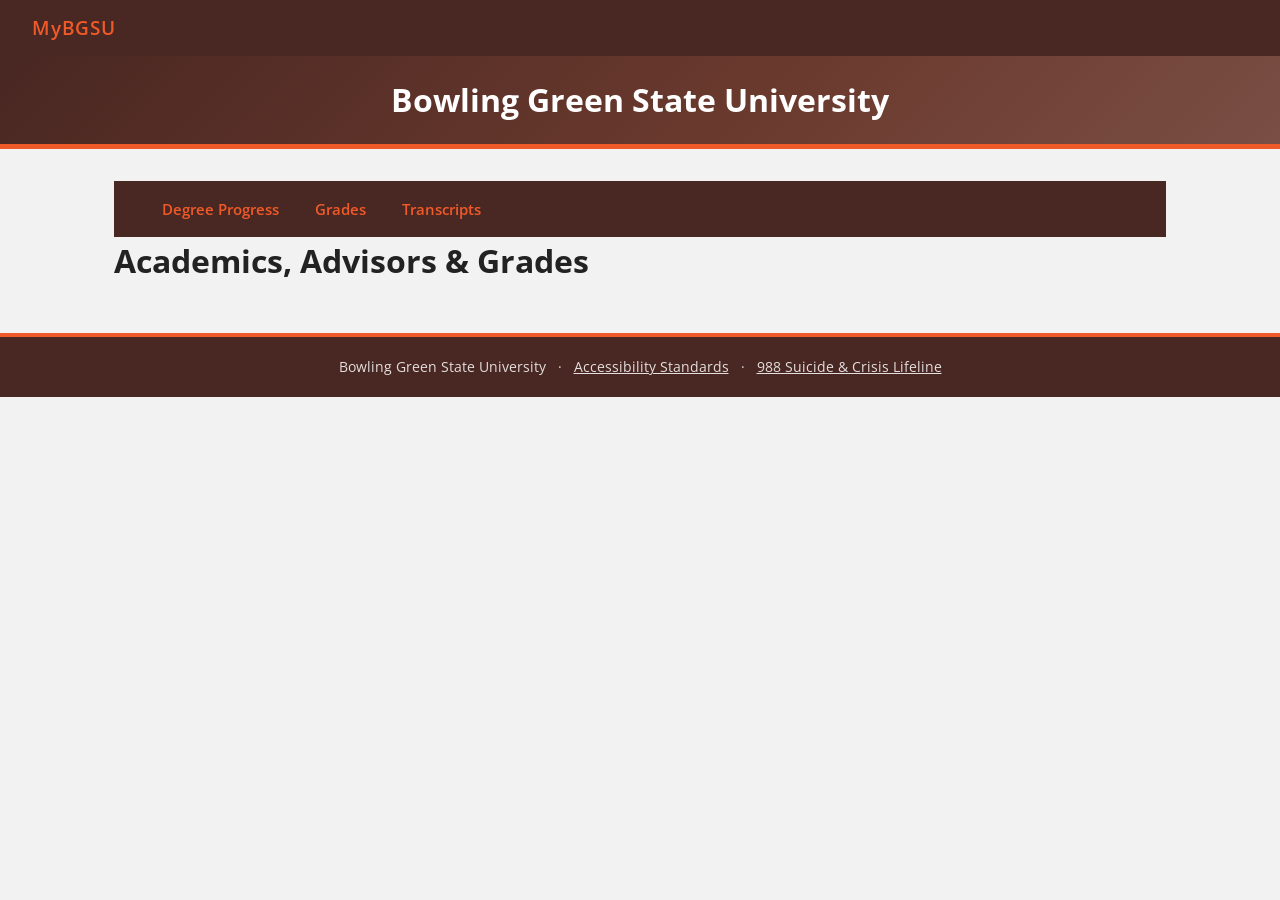
==== academics.html @ 558c25c1 "fixed home links" ====
<!DOCTYPE html>
<html lang="en">
<head>
  <meta charset="utf-8">
  <meta name="viewport" content="width=device-width, initial-scale=1">
  <title>MyBGSU — Sign In</title>
  <link href="style.css" rel="stylesheet" type="text/css" />
</head>
<body>

  <nav>
    <a href="index.html" class="nav-brand">MyBGSU</a>
    <span class="nav-spacer"></span>
  </nav>

  <div class="hero" style="padding: 1.25rem 2rem;">
    <div class="hero-content">
      <h3 style="font-size: 2rem; font-weight: 700;">Bowling Green State University</h3>
    </div>
  </div>
  <main>
    <nav> <a href="degreeprogress.html">Degree Progress</a> &nbsp; <a href="grades.html">Grades</a> &nbsp; <a href="transcripts.html">Transcripts</a></nav>
    <h1>Academics, Advisors & Grades</h1>
  </main>
  <footer>
    <div class="footer-inner">
      <span>Bowling Green State University</span>
      <span>·</span>
      <span><a href="mailto:access@bgsu.edu">Accessibility Standards</a></span>
      <span>·</span>
      <span><a href="tel:988">988 Suicide &amp; Crisis Lifeline</a></span>
    </div>
  </footer>

</body>
</html>
---- style.css ----
/* =============================================
   BGSU-Themed Stylesheet — MyBGSU Portal
   Colors: Orange #F05A28 | Brown #492722
   ============================================= */

@import url('https://fonts.googleapis.com/css2?family=Open+Sans:wght@400;600;700&display=swap');

:root {
  --orange: #F05A28;
  --orange-dark: #C94420;
  --brown: #492722;
  --brown-light: #7A4E45;
  --bg: #F2F2F2;
  --white: #FFFFFF;
  --text: #222222;
  --border: #DDDDDD;
}

*, *::before, *::after {
  box-sizing: border-box;
  margin: 0;
  padding: 0;
}

html, body {
  height: 100%;
  font-family: 'Open Sans', Arial, sans-serif;
  background-color: var(--bg);
  color: var(--text);
  font-size: 16px;
  line-height: 1.5;
}

/* ── Navigation ──────────────────────────────── */
nav {
   text-align: center;
  background-color: var(--brown);
  padding: 0 2rem;
  display: flex;
  align-items: center;
  gap: 0;
  height: 56px;
 }
.navB{
    text-align: center;
  background-color: var(--white);
  padding: 0 2rem;
  display: flex;
  align-items: center;
  gap: 0;
  height: 56px;
  color: orange;
 }
nav a {
   text-decoration: none;
  font-weight: 600;
  font-size: 0.95rem;
  padding: 0 1rem;
  height: 100%;
  display: flex;
  align-items: center;
  transition: background-color 0.2s, color 0.2s;
}

/* nav a:first-child {
  font-size: 1.15rem;
   letter-spacing: 0.03em;
  padding-left: 0;
  margin-right: 0.5rem;
} */

nav a:hover {
  background-color: var(--orange);
  color: var(--white);
}

nav .nav-spacer {
  flex: 1;
}

/* ── Page Header ─────────────────────────────── */
header {
  background-color: var(--brown);
  color: var(--white);
  padding: 2.5rem 2rem 2rem;
  text-align: center;
}

header h1 {
  font-size: 2rem;
  font-weight: 700;
  letter-spacing: 0.02em;
}

header p {
  margin-top: 0.5rem;
  opacity: 0.85;
  font-size: 1rem;
}

/* ── Hero banner (index page) ────────────────── */
.hero {
  background: linear-gradient(135deg, var(--brown) 0%, #6b3a2e 60%, var(--brown-light) 100%);
  color: var(--white);
  text-align: center;
  padding: 4rem 2rem 3rem;
  border-bottom: 5px solid var(--orange);
}

.hero-logo {
  font-size: 3rem;
  font-weight: 700;
  color: var(--orange);
  letter-spacing: 0.1em;
  margin-bottom: 0.5rem;
}

.hero-content h1 {
  font-size: 1.8rem;
  font-weight: 700;
  margin-bottom: 0.75rem;
}

.hero-content p {
  font-size: 1.05rem;
  opacity: 0.88;
}

/* ── Card grid layout ────────────────────────── */
.card-layout {
  display: grid;
  grid-template-columns: repeat(auto-fill, minmax(300px, 1fr));
  gap: 1.5rem;
}

/* ── Main content wrapper ────────────────────── */
main {
  max-width: 1100px;
  margin: 2rem auto;
  padding: 0 1.5rem;
}

/* ── Card styles ─────────────────────────────── */
.card {
  background: var(--white);
  border-radius: 6px;
  box-shadow: 0 2px 8px rgba(0,0,0,0.10);
  overflow: hidden;
  display: flex;
  flex-direction: column;
}

.card-header {
  background-color: var(--brown);
  color: var(--white);
  padding: 0.85rem 1.25rem;
  font-size: 1.1rem;
  font-weight: 700;
  border-left: 5px solid var(--orange);
}

.card-body {
  padding: 1.25rem;
  flex: 1;
}

.card-body ul {
  padding-left: 1.25rem;
  margin: 0.5rem 0;
}

.card-body ul li {
  margin-bottom: 0.3rem;
}

.card-body p {
  margin-bottom: 0.6rem;
}

/* ── Links ───────────────────────────────────── */
a {
  color: var(--orange);
  text-decoration: none;
}

a:hover {
  color: var(--orange-dark);
  text-decoration: underline;
}

/* ── Button-style links ──────────────────────── */
.btn {
  display: inline-block;
  background-color: var(--orange);
  color: var(--white) !important;
  padding: 0.5rem 1.1rem;
  border-radius: 4px;
  font-weight: 600;
  font-size: 0.9rem;
  margin-top: 0.75rem;
  text-decoration: none !important;
  transition: background-color 0.2s;
}

.btn:hover {
  background-color: var(--orange-dark);
  text-decoration: none !important;
}

.btn-lg {
  font-size: 1rem;
  padding: 0.7rem 1.6rem;
}

/* ── Card link list (Student Center) ─────────── */
.link-list {
  list-style: none;
  padding: 0;
  margin: 0;
}

.link-list li {
  border-bottom: 1px solid var(--border);
}

.link-list li:last-child {
  border-bottom: none;
}

.link-list li a {
  display: block;
  padding: 0.6rem 0.25rem;
  font-size: 0.95rem;
  font-weight: 600;
}

.link-list li a::before {
  content: '›  ';
  color: var(--orange);
}

/* ── Footer ──────────────────────────────────── */
footer {
  background-color: var(--brown);
  color: rgba(255,255,255,0.85);
  text-align: center;
  padding: 1.25rem 2rem;
  margin-top: 3rem;
  font-size: 0.85rem;
  border-top: 4px solid var(--orange);
}

.footer-inner {
  display: flex;
  flex-wrap: wrap;
  justify-content: center;
  gap: 0.4rem 0.75rem;
}

footer a {
  color: rgba(255,255,255,0.85);
  text-decoration: underline;
}

footer a:hover {
  color: var(--orange);
}

/* ── Welcome / login page ────────────────────── */
.welcome-box {
  max-width: 480px;
  margin: 3rem auto;
  background: var(--white);
  border-radius: 6px;
  box-shadow: 0 4px 20px rgba(0,0,0,0.14);
  overflow: hidden;
}

.welcome-box .card-header {
  font-size: 1.2rem;
  padding: 1rem 1.5rem;
}

.welcome-box .card-body {
  padding: 2rem 1.5rem;
  text-align: center;
}

.welcome-box p {
  color: #555;
  margin-bottom: 1.5rem;
}

.welcome-links {
  margin-top: 1.25rem;
  font-size: 0.85rem;
  color: #777;
  display: flex;
  justify-content: center;
  gap: 0.5rem;
}

/* ── Nav brand ───────────────────────────────── */
.nav-brand {
  font-size: 1.2rem !important;
  letter-spacing: 0.04em;
  padding-left: 0 !important;
  margin-right: 0.5rem;
}
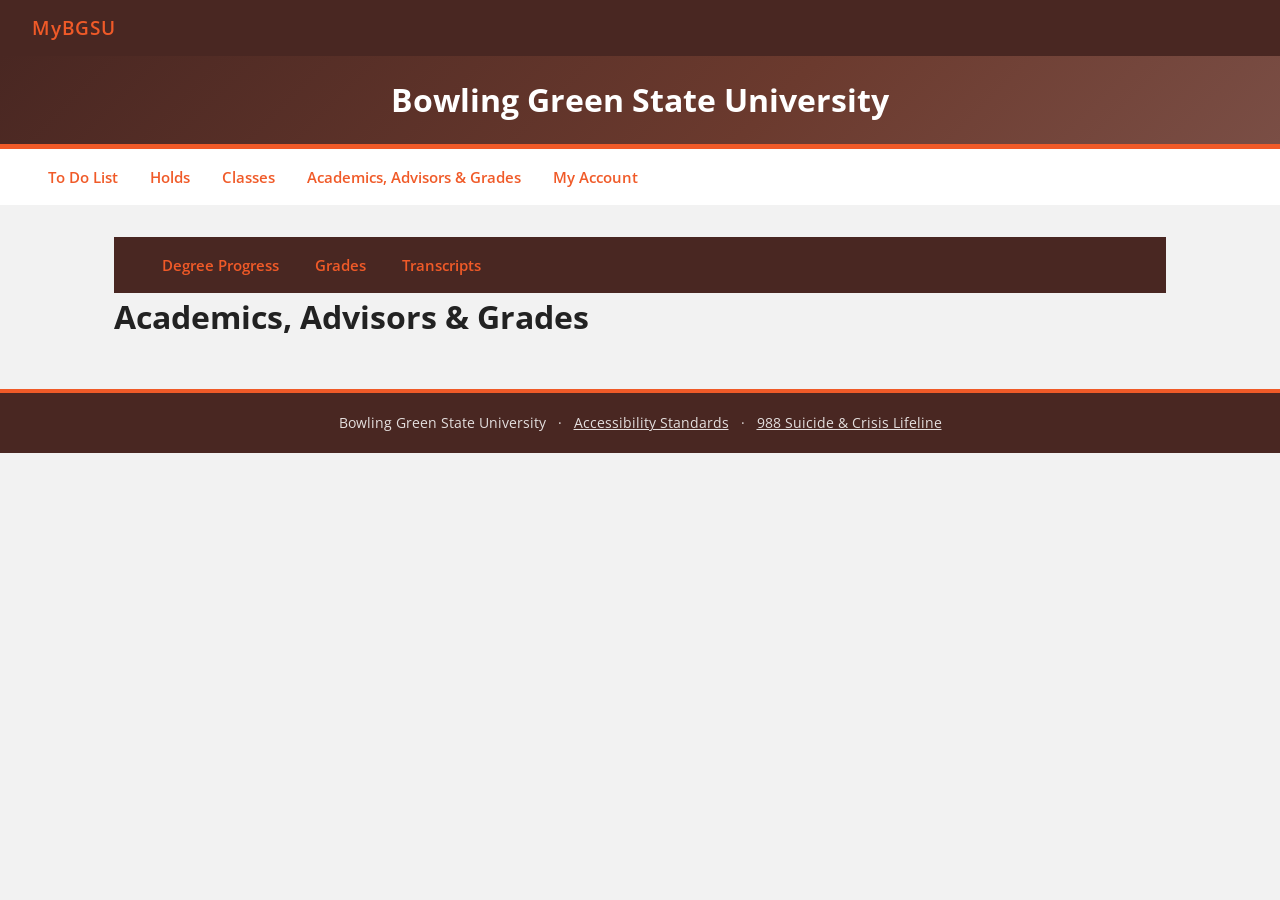
==== commit d1a5fe42: "added nav" ====
--- a/academics.html
+++ b/academics.html
@@ -18,6 +18,15 @@
       <h3 style="font-size: 2rem; font-weight: 700;">Bowling Green State University</h3>
     </div>
   </div>
+  <!-- <div class="card-header">Student Dashboard</div> -->
+
+  <nav class="navB">
+            <a href="todolist.html">To Do List</a> 
+          <a href="holds.html">Holds</a> 
+           <a href="classes.html">Classes</a> 
+             <a href="academics.html">Academics, Advisors &amp; Grades</a> 
+             <a href="account.html">My Account</a>  
+            </nav>
   <main>
     <nav> <a href="degreeprogress.html">Degree Progress</a> &nbsp; <a href="grades.html">Grades</a> &nbsp; <a href="transcripts.html">Transcripts</a></nav>
     <h1>Academics, Advisors & Grades</h1>
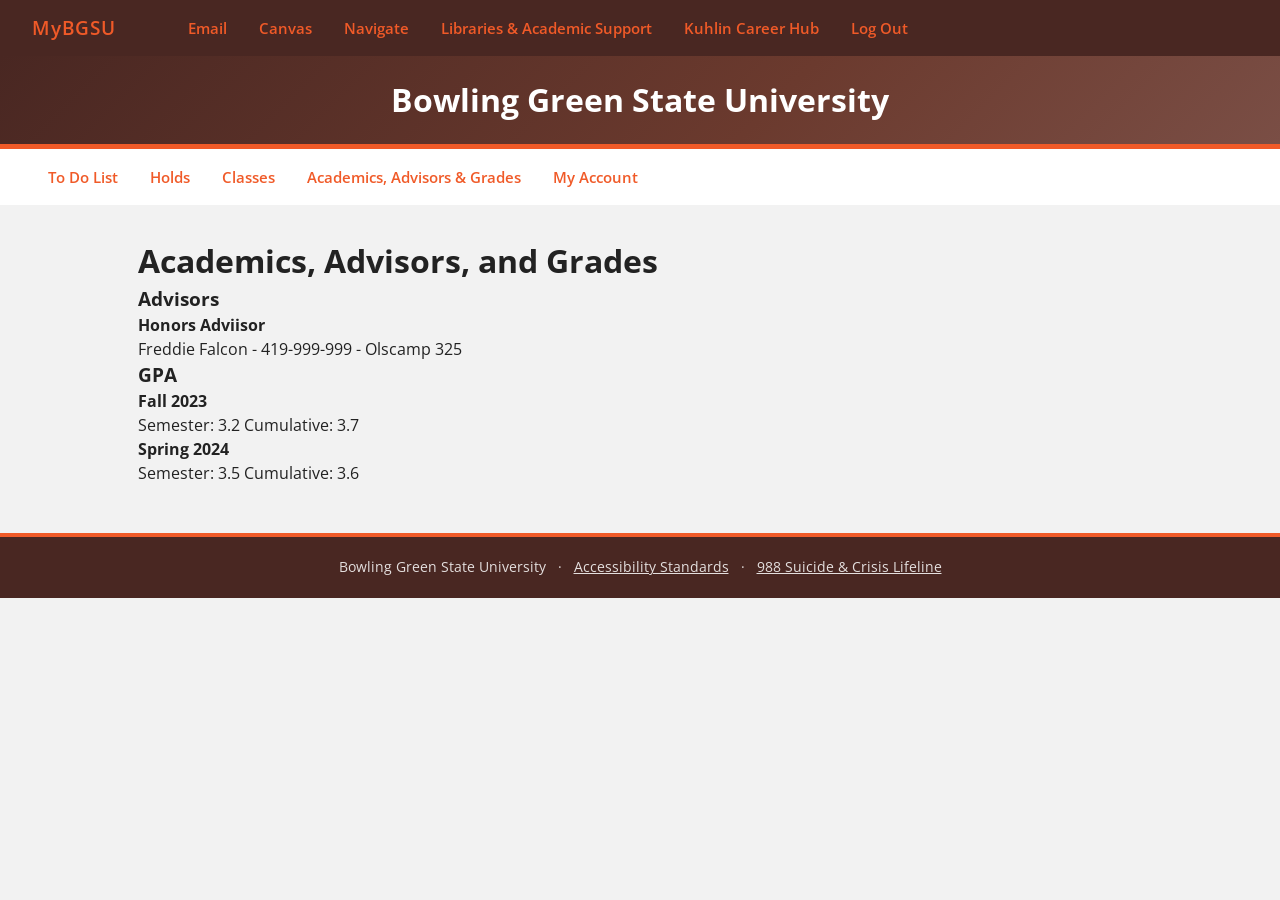
==== commit eb52dc25: "Made pages consistant" ====
--- a/academics.html
+++ b/academics.html
@@ -10,6 +10,14 @@
 
   <nav>
     <a href="index.html" class="nav-brand">MyBGSU</a>
+    <nav>
+     <a href="https://outlook.office365.com/mail/">Email</a>
+    <a href="https://bgsu.instructure.com/">Canvas</a>
+                <a href="https://bgsu.campus.eab.com/home">Navigate</a> 
+                <a href="https://www.bgsu.edu/library.html">Libraries &amp; Academic Support</a> 
+           <a href="https://www.bgsu.edu/career-center.html">Kuhlin Career Hub</a>  <span class="nav-spacer"></span>
+    <a href="https://sso.bgsu.edu/sso/logout/">Log Out</a>
+  </nav>
     <span class="nav-spacer"></span>
   </nav>
 
@@ -18,6 +26,7 @@
       <h3 style="font-size: 2rem; font-weight: 700;">Bowling Green State University</h3>
     </div>
   </div>
+
   <!-- <div class="card-header">Student Dashboard</div> -->
 
   <nav class="navB">
@@ -27,9 +36,24 @@
              <a href="academics.html">Academics, Advisors &amp; Grades</a> 
              <a href="account.html">My Account</a>  
             </nav>
+            
   <main>
-    <nav> <a href="degreeprogress.html">Degree Progress</a> &nbsp; <a href="grades.html">Grades</a> &nbsp; <a href="transcripts.html">Transcripts</a></nav>
-    <h1>Academics, Advisors & Grades</h1>
+ 
+  <main>
+    <h1>Academics, Advisors, and Grades</h1>
+     <h3>Advisors </h3>
+     <b>Honors Adviisor</b>
+        <p>Freddie Falcon - 419-999-999 - Olscamp 325 </p>
+     
+        <h3>GPA </h3>
+     <b>Fall 2023</b>
+          <p>Semester: 3.2 Cumulative: 3.7 </p>
+     <b>Spring 2024</b>
+     <p>Semester: 3.5 Cumulative: 3.6 </p>
+
+    <a href="viewclasses.html"></a>
+  </main>
+  
   </main>
   <footer>
     <div class="footer-inner">
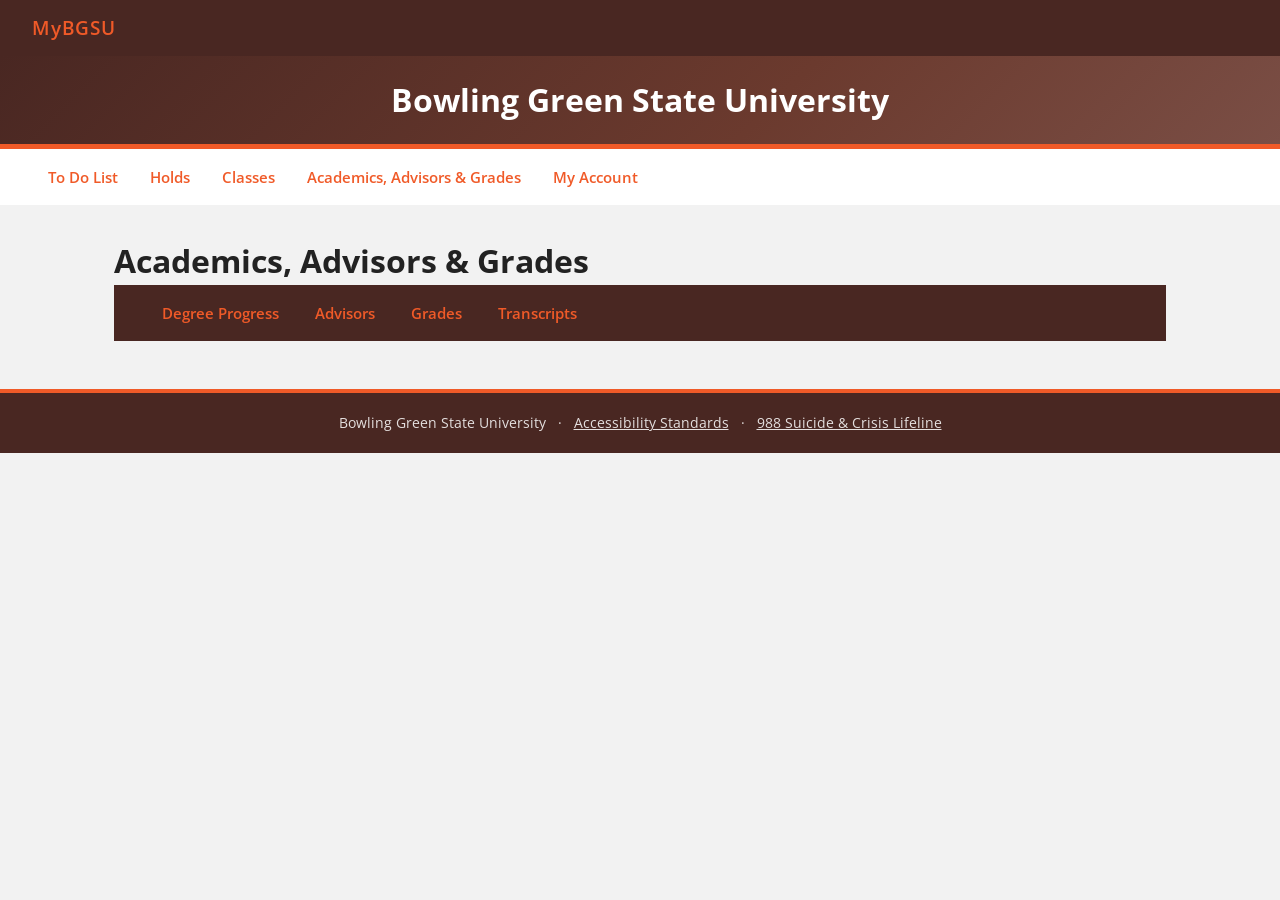
==== commit 7251d4c6: "degree program" ====
--- a/academics.html
+++ b/academics.html
@@ -10,14 +10,6 @@
 
   <nav>
     <a href="index.html" class="nav-brand">MyBGSU</a>
-    <nav>
-     <a href="https://outlook.office365.com/mail/">Email</a>
-    <a href="https://bgsu.instructure.com/">Canvas</a>
-                <a href="https://bgsu.campus.eab.com/home">Navigate</a> 
-                <a href="https://www.bgsu.edu/library.html">Libraries &amp; Academic Support</a> 
-           <a href="https://www.bgsu.edu/career-center.html">Kuhlin Career Hub</a>  <span class="nav-spacer"></span>
-    <a href="https://sso.bgsu.edu/sso/logout/">Log Out</a>
-  </nav>
     <span class="nav-spacer"></span>
   </nav>
 
@@ -26,7 +18,6 @@
       <h3 style="font-size: 2rem; font-weight: 700;">Bowling Green State University</h3>
     </div>
   </div>
-
   <!-- <div class="card-header">Student Dashboard</div> -->
 
   <nav class="navB">
@@ -36,24 +27,9 @@
              <a href="academics.html">Academics, Advisors &amp; Grades</a> 
              <a href="account.html">My Account</a>  
             </nav>
-            
   <main>
- 
-  <main>
-    <h1>Academics, Advisors, and Grades</h1>
-     <h3>Advisors </h3>
-     <b>Honors Adviisor</b>
-        <p>Freddie Falcon - 419-999-999 - Olscamp 325 </p>
-     
-        <h3>GPA </h3>
-     <b>Fall 2023</b>
-          <p>Semester: 3.2 Cumulative: 3.7 </p>
-     <b>Spring 2024</b>
-     <p>Semester: 3.5 Cumulative: 3.6 </p>
-
-    <a href="viewclasses.html"></a>
-  </main>
-  
+    <h1>Academics, Advisors & Grades</h1>
+    <nav> <a href="degreeprogress.html">Degree Progress</a> &nbsp; <a href="advisors.html">Advisors</a> &nbsp; <a href="grades.html">Grades</a> &nbsp; <a href="transcripts.html">Transcripts</a></nav>
   </main>
   <footer>
     <div class="footer-inner">
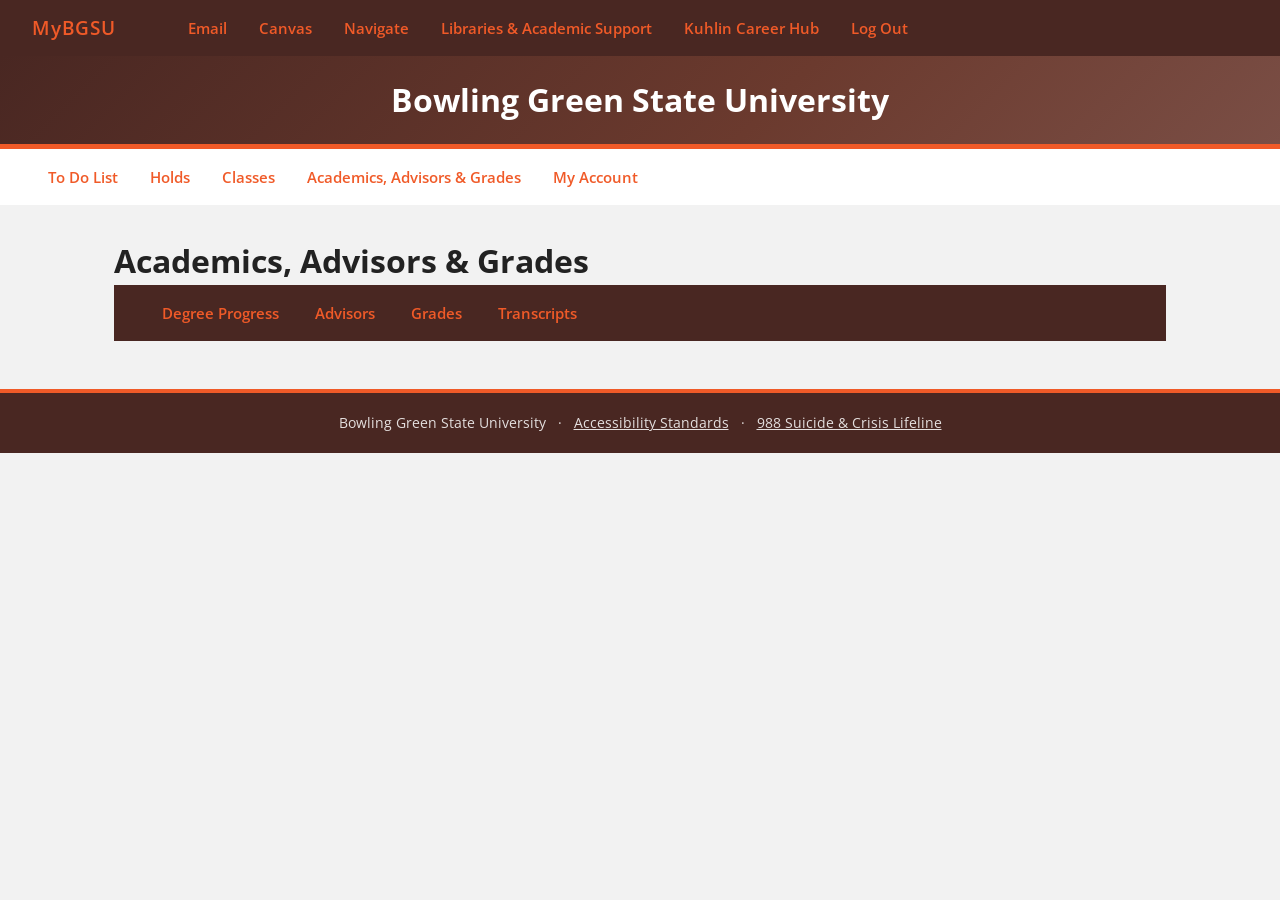
==== commit 217b06d5: "Merge branch 'main' of https://github.com/NyomiNB/FalconHacks" ====
--- a/academics.html
+++ b/academics.html
@@ -10,6 +10,14 @@
 
   <nav>
     <a href="index.html" class="nav-brand">MyBGSU</a>
+    <nav>
+     <a href="https://outlook.office365.com/mail/">Email</a>
+    <a href="https://bgsu.instructure.com/">Canvas</a>
+                <a href="https://bgsu.campus.eab.com/home">Navigate</a> 
+                <a href="https://www.bgsu.edu/library.html">Libraries &amp; Academic Support</a> 
+           <a href="https://www.bgsu.edu/career-center.html">Kuhlin Career Hub</a>  <span class="nav-spacer"></span>
+    <a href="https://sso.bgsu.edu/sso/logout/">Log Out</a>
+  </nav>
     <span class="nav-spacer"></span>
   </nav>
 
@@ -18,6 +26,7 @@
       <h3 style="font-size: 2rem; font-weight: 700;">Bowling Green State University</h3>
     </div>
   </div>
+
   <!-- <div class="card-header">Student Dashboard</div> -->
 
   <nav class="navB">
@@ -27,6 +36,7 @@
              <a href="academics.html">Academics, Advisors &amp; Grades</a> 
              <a href="account.html">My Account</a>  
             </nav>
+            
   <main>
     <h1>Academics, Advisors & Grades</h1>
     <nav> <a href="degreeprogress.html">Degree Progress</a> &nbsp; <a href="advisors.html">Advisors</a> &nbsp; <a href="grades.html">Grades</a> &nbsp; <a href="transcripts.html">Transcripts</a></nav>
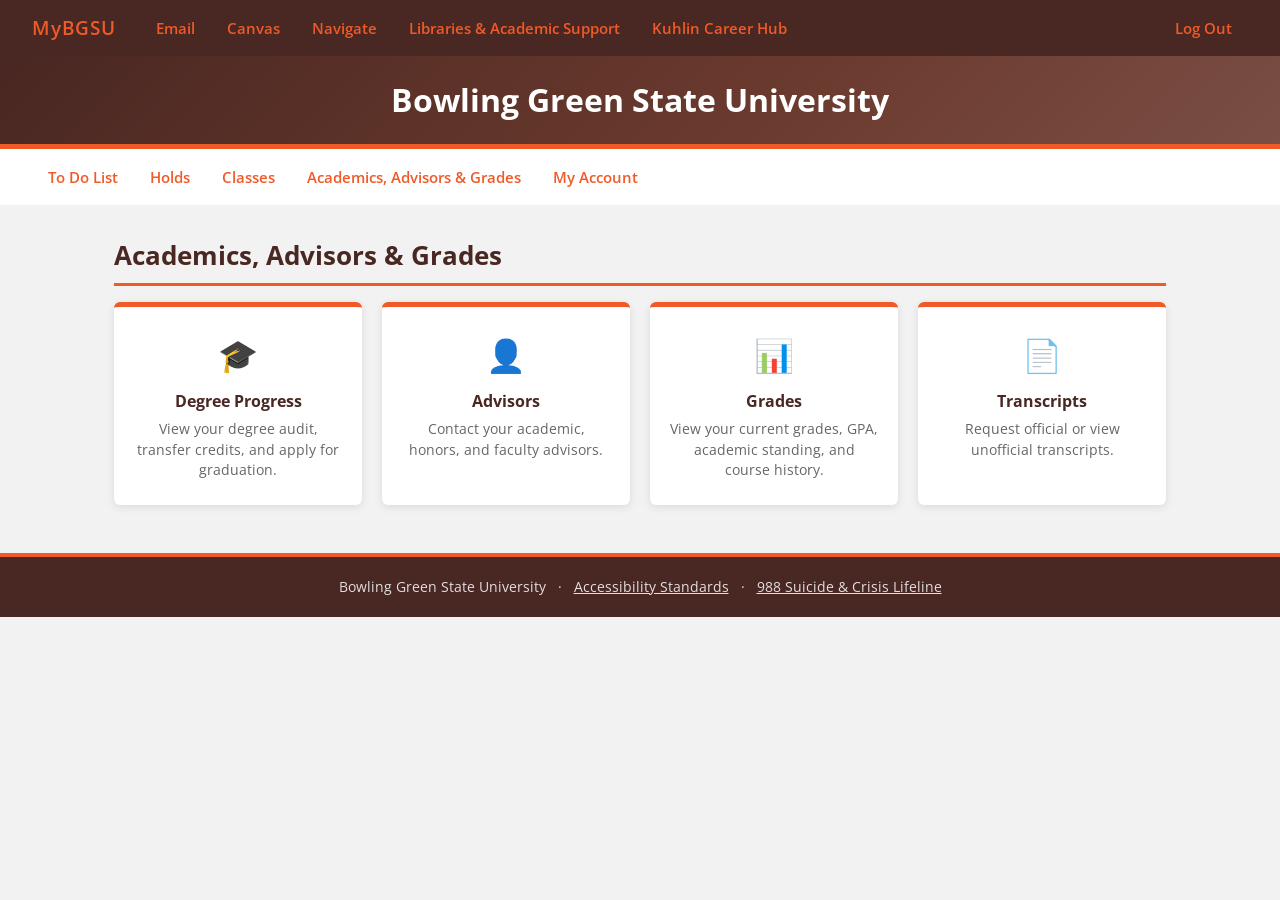
==== commit 839d3acd: "changes" ====
--- a/academics.html
+++ b/academics.html
@@ -3,22 +3,20 @@
 <head>
   <meta charset="utf-8">
   <meta name="viewport" content="width=device-width, initial-scale=1">
-  <title>MyBGSU — Sign In</title>
+  <title>MyBGSU — Academics, Advisors &amp; Grades</title>
   <link href="style.css" rel="stylesheet" type="text/css" />
 </head>
 <body>
 
   <nav>
-    <a href="index.html" class="nav-brand">MyBGSU</a>
-    <nav>
-     <a href="https://outlook.office365.com/mail/">Email</a>
+    <a href="home.html" class="nav-brand">MyBGSU</a>
+    <a href="https://outlook.office365.com/mail/">Email</a>
     <a href="https://bgsu.instructure.com/">Canvas</a>
-                <a href="https://bgsu.campus.eab.com/home">Navigate</a> 
-                <a href="https://www.bgsu.edu/library.html">Libraries &amp; Academic Support</a> 
-           <a href="https://www.bgsu.edu/career-center.html">Kuhlin Career Hub</a>  <span class="nav-spacer"></span>
+    <a href="https://bgsu.campus.eab.com/home">Navigate</a>
+    <a href="https://www.bgsu.edu/library.html">Libraries &amp; Academic Support</a>
+    <a href="https://www.bgsu.edu/career-center.html">Kuhlin Career Hub</a>
+    <span class="nav-spacer"></span>
     <a href="https://sso.bgsu.edu/sso/logout/">Log Out</a>
-  </nav>
-    <span class="nav-spacer"></span>
   </nav>
 
   <div class="hero" style="padding: 1.25rem 2rem;">
@@ -27,20 +25,51 @@
     </div>
   </div>
 
-  <!-- <div class="card-header">Student Dashboard</div> -->
+  <nav class="navB">
+    <a href="todolist.html">To Do List</a>
+    <a href="holds.html">Holds</a>
+    <a href="classes.html">Classes</a>
+    <a href="academics.html">Academics, Advisors &amp; Grades</a>
+    <a href="account.html">My Account</a>
+  </nav>
 
-  <nav class="navB">
-            <a href="todolist.html">To Do List</a> 
-          <a href="holds.html">Holds</a> 
-           <a href="classes.html">Classes</a> 
-             <a href="academics.html">Academics, Advisors &amp; Grades</a> 
-             <a href="account.html">My Account</a>  
-            </nav>
-            
   <main>
-    <h1>Academics, Advisors & Grades</h1>
-    <nav> <a href="degreeprogress.html">Degree Progress</a> &nbsp; <a href="advisors.html">Advisors</a> &nbsp; <a href="grades.html">Grades</a> &nbsp; <a href="transcripts.html">Transcripts</a></nav>
+    <h1 class="page-heading">Academics, Advisors &amp; Grades</h1>
+
+
+
+    <div class="academics-grid">
+      <div class="academics-tile">
+        <a href="degreeprogress.html">
+          <div class="tile-icon">🎓</div>
+          <h3>Degree Progress</h3>
+          <p>View your degree audit, transfer credits, and apply for graduation.</p>
+        </a>
+      </div>
+      <div class="academics-tile">
+        <a href="advisors.html">
+          <div class="tile-icon">👤</div>
+          <h3>Advisors</h3>
+          <p>Contact your academic, honors, and faculty advisors.</p>
+        </a>
+      </div>
+      <div class="academics-tile">
+        <a href="grades.html">
+          <div class="tile-icon">📊</div>
+          <h3>Grades</h3>
+          <p>View your current grades, GPA, academic standing, and course history.</p>
+        </a>
+      </div>
+      <div class="academics-tile">
+        <a href="transcripts.html">
+          <div class="tile-icon">📄</div>
+          <h3>Transcripts</h3>
+          <p>Request official or view unofficial transcripts.</p>
+        </a>
+      </div>
+    </div>
   </main>
+
   <footer>
     <div class="footer-inner">
       <span>Bowling Green State University</span>
@@ -52,4 +81,4 @@
   </footer>
 
 </body>
-</html>+</html>
--- a/style.css
+++ b/style.css
@@ -307,3 +307,199 @@
   padding-left: 0 !important;
   margin-right: 0.5rem;
 }
+
+/* ── Tables ──────────────────────────────────── */
+table {
+  width: 100%;
+  border-collapse: collapse;
+  margin-top: 0.75rem;
+  font-size: 0.95rem;
+}
+
+table th {
+  background-color: var(--brown);
+  color: var(--white);
+  padding: 0.65rem 1rem;
+  text-align: left;
+  font-weight: 600;
+  font-size: 0.9rem;
+}
+
+table td {
+  padding: 0.6rem 1rem;
+  border-bottom: 1px solid var(--border);
+  vertical-align: top;
+}
+
+table tr:last-child td {
+  border-bottom: none;
+}
+
+table tr:nth-child(even) td {
+  background-color: #f9f4f3;
+}
+
+table tr:hover td {
+  background-color: #fde8df;
+}
+
+/* ── Page sub-nav (tabs) ─────────────────────── */
+.tab-nav {
+  display: flex;
+  gap: 0;
+  border-bottom: 3px solid var(--orange);
+  margin-bottom: 1.75rem;
+  flex-wrap: wrap;
+}
+
+.tab-nav a {
+  padding: 0.55rem 1.2rem;
+  font-weight: 600;
+  font-size: 0.9rem;
+  color: var(--brown);
+  border: 1px solid var(--border);
+  border-bottom: none;
+  border-radius: 4px 4px 0 0;
+  margin-right: 4px;
+  background: var(--white);
+  transition: background 0.15s, color 0.15s;
+}
+
+.tab-nav a:hover,
+.tab-nav a.active {
+  background: var(--orange);
+  color: var(--white);
+  text-decoration: none;
+}
+
+/* ── Page heading ────────────────────────────── */
+.page-heading {
+  font-size: 1.6rem;
+  font-weight: 700;
+  color: var(--brown);
+  margin-bottom: 0.25rem;
+  padding-bottom: 0.5rem;
+  border-bottom: 3px solid var(--orange);
+}
+
+/* ── GPA summary bar ─────────────────────────── */
+.gpa-bar {
+  display: flex;
+  gap: 2rem;
+  padding: 1rem 1.25rem;
+  background: var(--brown);
+  color: var(--white);
+  border-radius: 4px;
+  margin-bottom: 1.25rem;
+  flex-wrap: wrap;
+}
+
+.gpa-item label {
+  font-size: 0.78rem;
+  opacity: 0.8;
+  display: block;
+  text-transform: uppercase;
+  letter-spacing: 0.05em;
+}
+
+.gpa-item span {
+  font-size: 1.4rem;
+  font-weight: 700;
+  color: var(--orange);
+}
+
+/* ── Dean's List badge ───────────────────────── */
+.badge-success {
+  display: inline-block;
+  background: #2e7d32;
+  color: #fff;
+  padding: 0.3rem 0.9rem;
+  border-radius: 20px;
+  font-size: 0.85rem;
+  font-weight: 700;
+  margin-bottom: 0.5rem;
+}
+
+/* ── Form styling ────────────────────────────── */
+.form-group {
+  margin-bottom: 1rem;
+}
+
+.form-group p {
+  margin-bottom: 0.5rem;
+  font-weight: 600;
+}
+
+.form-group label {
+  display: inline-flex;
+  align-items: center;
+  gap: 0.4rem;
+  margin-right: 1.5rem;
+  font-size: 0.95rem;
+  cursor: pointer;
+}
+
+.btn-submit {
+  display: inline-block;
+  background-color: var(--orange);
+  color: var(--white);
+  border: none;
+  padding: 0.55rem 1.4rem;
+  border-radius: 4px;
+  font-weight: 600;
+  font-size: 0.95rem;
+  cursor: pointer;
+  margin-top: 0.75rem;
+  transition: background-color 0.2s;
+}
+
+.btn-submit:hover {
+  background-color: var(--orange-dark);
+}
+
+/* ── Academics hub cards ─────────────────────── */
+.academics-grid {
+  display: grid;
+  grid-template-columns: repeat(auto-fill, minmax(240px, 1fr));
+  gap: 1.25rem;
+  margin-top: 1rem;
+}
+
+.academics-tile {
+  background: var(--white);
+  border-radius: 6px;
+  box-shadow: 0 2px 8px rgba(0,0,0,0.10);
+  border-top: 5px solid var(--orange);
+  padding: 1.5rem 1.25rem;
+  text-align: center;
+  transition: transform 0.15s, box-shadow 0.15s;
+}
+
+.academics-tile:hover {
+  transform: translateY(-3px);
+  box-shadow: 0 6px 18px rgba(0,0,0,0.14);
+}
+
+.academics-tile .tile-icon {
+  font-size: 2rem;
+  margin-bottom: 0.6rem;
+}
+
+.academics-tile h3 {
+  color: var(--brown);
+  font-size: 1rem;
+  font-weight: 700;
+  margin-bottom: 0.4rem;
+}
+
+.academics-tile p {
+  color: #666;
+  font-size: 0.85rem;
+}
+
+.academics-tile a {
+  display: block;
+  text-decoration: none;
+  color: inherit;
+}
+
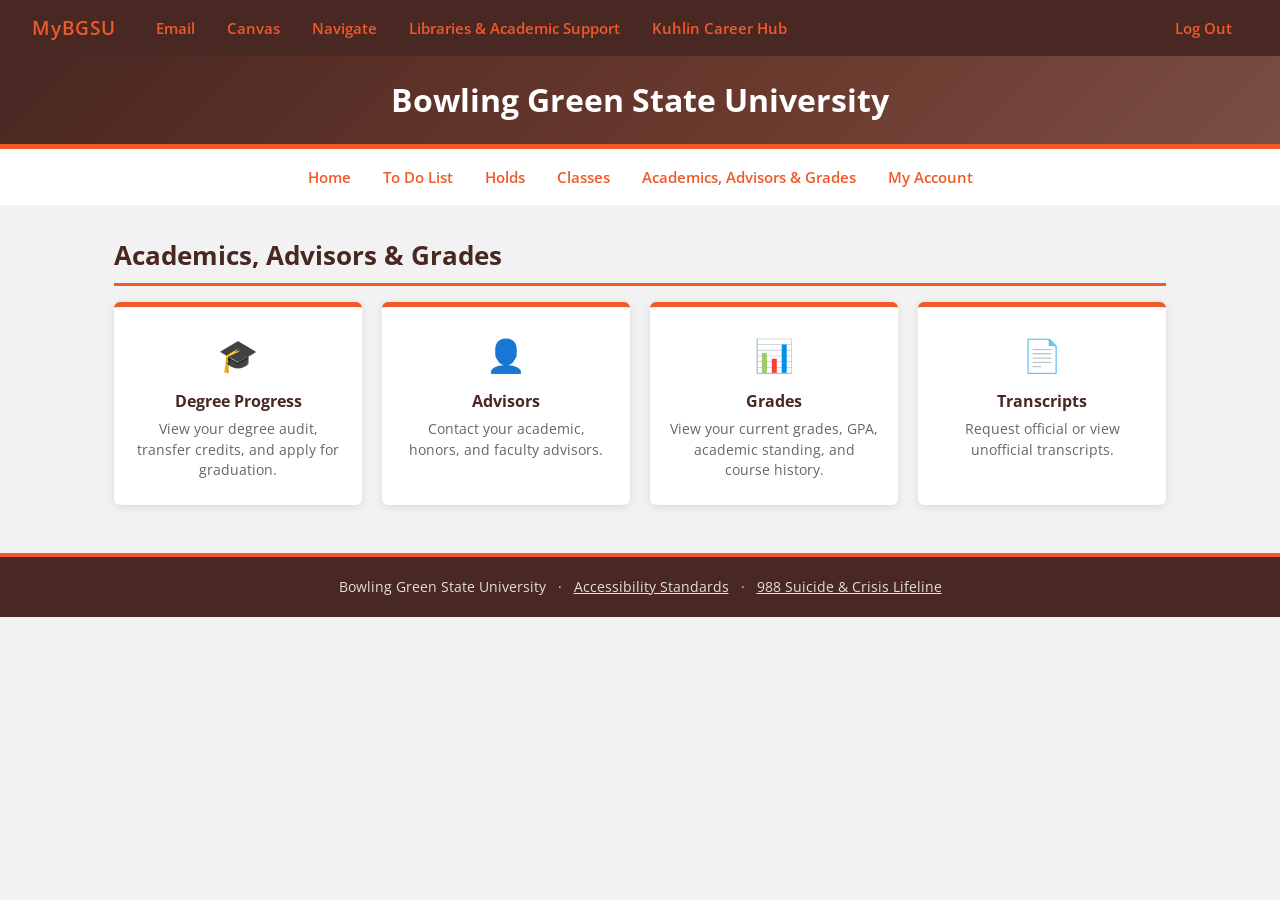
==== commit a82c81e8: "changes" ====
--- a/academics.html
+++ b/academics.html
@@ -26,6 +26,7 @@
   </div>
 
   <nav class="navB">
+    <a href="home.html">Home</a>
     <a href="todolist.html">To Do List</a>
     <a href="holds.html">Holds</a>
     <a href="classes.html">Classes</a>
--- a/style.css
+++ b/style.css
@@ -42,11 +42,12 @@
   height: 56px;
  }
 .navB{
-    text-align: center;
+  text-align: center;
   background-color: var(--white);
   padding: 0 2rem;
   display: flex;
   align-items: center;
+  justify-content: center;
   gap: 0;
   height: 56px;
   color: orange;
